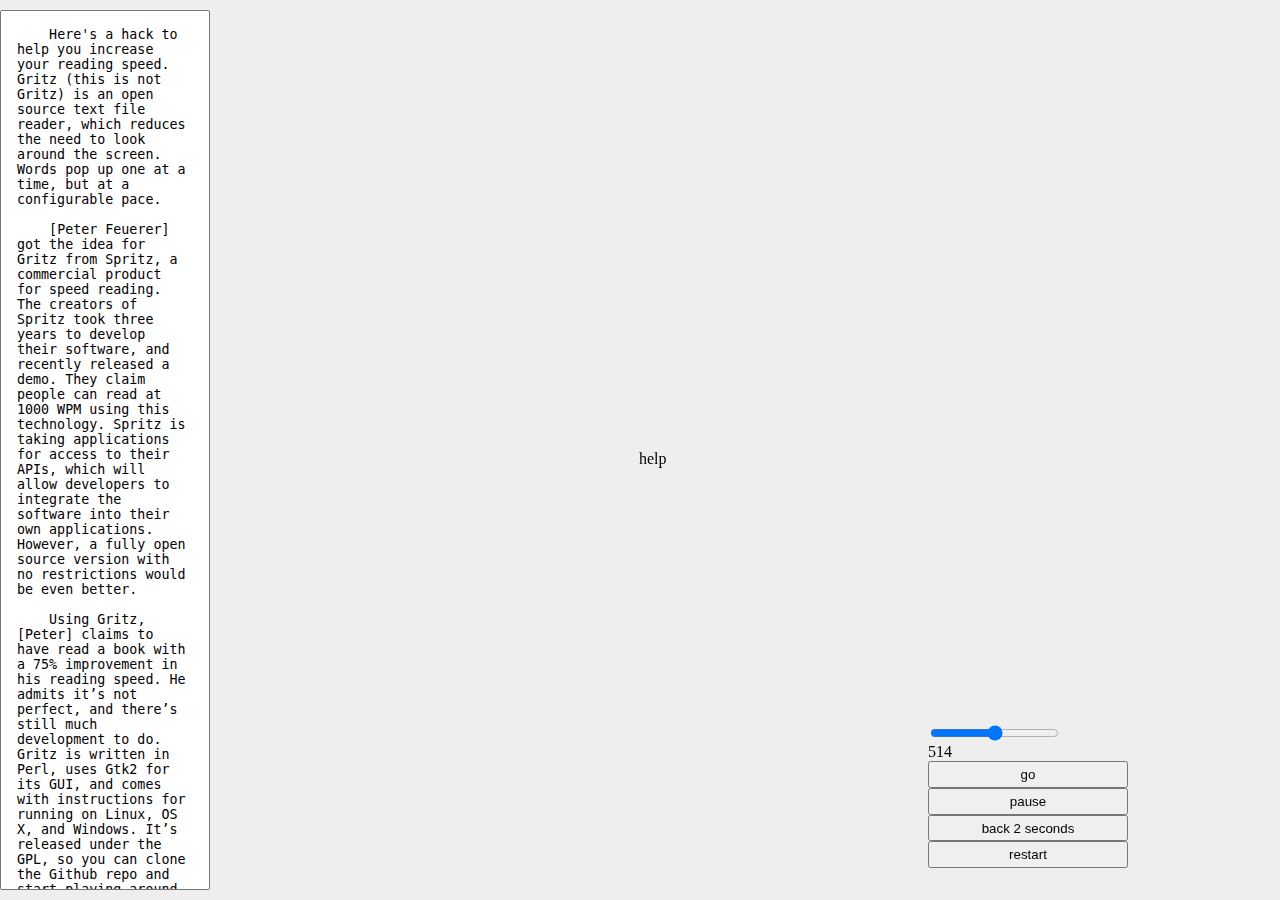
==== index.html @ 96b2efa4 "first working version" ====
<!DOCTYPE html>
<html>
<head>
    <title>Readifry demo</title>
    <link rel='stylesheet' type="text/css" href="style.css"/>

    <script src="main.js"></script>
</head>
<body onkeydown="Main.onKey(event)">
<div id="wrap">
<textarea id="ourText" onload="Main.setSourceField(this)">
    Here's a hack to help you increase your reading speed. Gritz (this is not Gritz) is an open source text file reader, which reduces the need to look around the screen. Words pop up one at a time, but at a configurable pace.

    [Peter Feuerer] got the idea for Gritz from Spritz, a commercial product for speed reading. The creators of Spritz took three years to develop their software, and recently released a demo. They claim people can read at 1000 WPM using this technology. Spritz is taking applications for access to their APIs, which will allow developers to integrate the software into their own applications. However, a fully open source version with no restrictions would be even better.

    Using Gritz, [Peter] claims to have read a book with a 75% improvement in his reading speed. He admits it’s not perfect, and there’s still much development to do. Gritz is written in Perl, uses Gtk2 for its GUI, and comes with instructions for running on Linux, OS X, and Windows. It’s released under the GPL, so you can clone the Github repo and start playing around with accelerated reading.

</textarea>

<div id="outer">
    <div id='outField' onload="Main.setField(this)">fooo!</div>
</div>

<div id="controls">
    <div><input type="range" min="60" max="1500" onchange="Main.setRate(this.value)">
    <div id="rate"></div>
    </div>

    <button onclick="Main.go()">go</button>
    <button onclick="Main.pause()">pause</button>
    <button onclick="Main.back(2)">back 2 seconds</button>
    <button onclick="Main.restart()">restart</button>

</div>

<script language="JavaScript">
    Main.start()
</script>

</body>
</html>
---- style.css ----
#ourText {
    top:0;
    bottom: 0;
    resize: none;
    padding: 1rem;
    position: absolute;
}

body {
    background-color: #EEEEEE;
}

#outer {
    position: fixed;
    left: 50%;
    top: 50%;
}
#outField {
    position: absolute;
}

#controls {
    position: fixed;
    right: 2em;
    bottom: 2em;
    width: 20em;
}
#controls * {
    display: block;
}

button {
    width: 15em;
    height: 2em;
}
#wrap {
    position: fixed;
    left: 0;
    top: 10px;
    bottom: 10px;

}
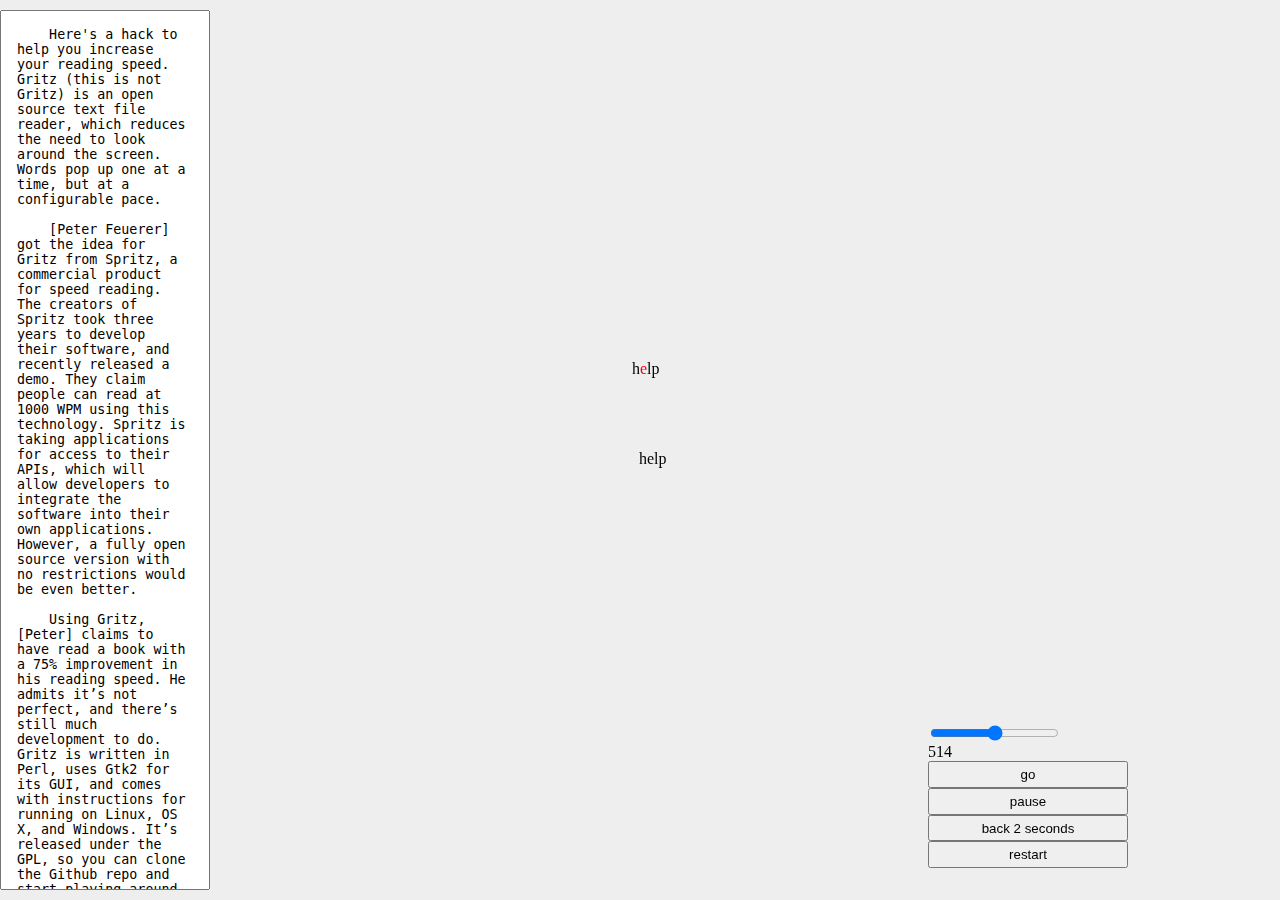
==== commit 08a5acad: "two ways to split (but hyphenation borked)" ====
--- a/index.html
+++ b/index.html
@@ -3,12 +3,20 @@
 <head>
     <title>Readifry demo</title>
     <link rel='stylesheet' type="text/css" href="style.css"/>
-
+    <script src="hyphenator/Hyphenator.js"></script>
+    <script src="hyphenator/patterns/en-us.js"></script>
     <script src="main.js"></script>
 </head>
 <body onkeydown="Main.onKey(event)">
 <div id="wrap">
-<textarea id="ourText" onload="Main.setSourceField(this)">
+<script>
+    Hyphenator.config({
+    displaytogglebox : true,
+    minwordlength : 3
+    });
+</script>
+
+    <textarea id="ourText" onload="Main.setSourceField(this)">
     Here's a hack to help you increase your reading speed. Gritz (this is not Gritz) is an open source text file reader, which reduces the need to look around the screen. Words pop up one at a time, but at a configurable pace.
 
     [Peter Feuerer] got the idea for Gritz from Spritz, a commercial product for speed reading. The creators of Spritz took three years to develop their software, and recently released a demo. They claim people can read at 1000 WPM using this technology. Spritz is taking applications for access to their APIs, which will allow developers to integrate the software into their own applications. However, a fully open source version with no restrictions would be even better.
@@ -18,7 +26,18 @@
 </textarea>
 
 <div id="outer">
+
     <div id='outField' onload="Main.setField(this)">fooo!</div>
+</div>
+
+<div id="other">
+    <div id="leftHolder">
+    <span id="left">fa</span>
+    </div>
+    <div id="right">
+        boolous
+    </div>
+
 </div>
 
 <div id="controls">
--- a/style.css
+++ b/style.css
@@ -15,6 +15,28 @@
     left: 50%;
     top: 50%;
 }
+
+#other {
+    position: fixed;
+    left: 50%;
+    top: 40%;
+}
+
+#leftHolder {
+    position: absolute;
+    right: 30%;
+    top:0;
+}
+#right {
+    position: absolute;
+    left: 30%;
+    top:0;
+    width: auto;
+}
+#right::first-letter {
+    color: red;
+}
+
 #outField {
     position: absolute;
 }
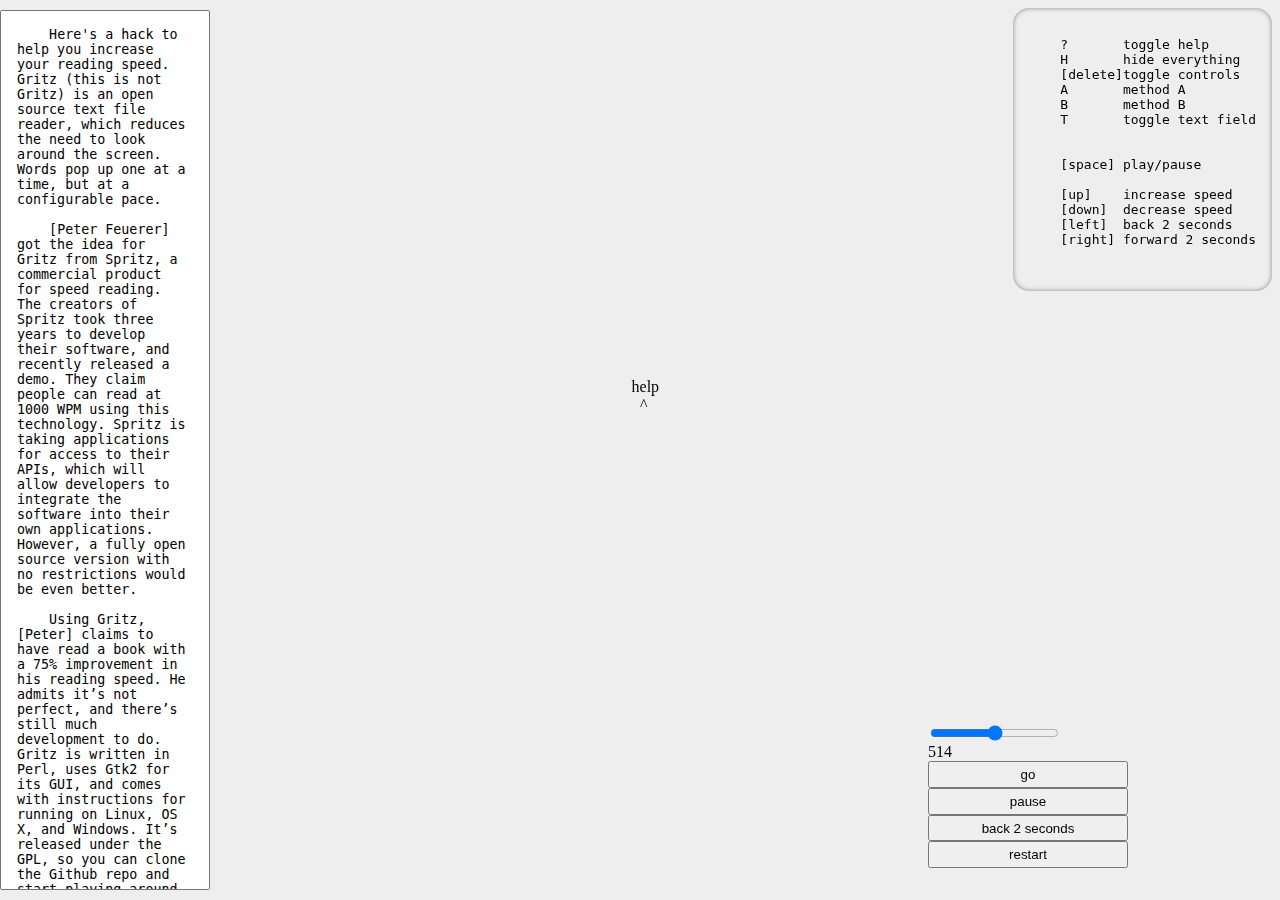
==== commit d7e598b8: "added help panel" ====
--- a/index.html
+++ b/index.html
@@ -9,14 +9,8 @@
 </head>
 <body onkeydown="Main.onKey(event)">
 <div id="wrap">
-<script>
-    Hyphenator.config({
-    displaytogglebox : true,
-    minwordlength : 3
-    });
-</script>
 
-    <textarea id="ourText" onload="Main.setSourceField(this)">
+    <textarea id="ourText" onload="Main.setSourceField(this)" onkeydown="Main.killMost(event)">
     Here's a hack to help you increase your reading speed. Gritz (this is not Gritz) is an open source text file reader, which reduces the need to look around the screen. Words pop up one at a time, but at a configurable pace.
 
     [Peter Feuerer] got the idea for Gritz from Spritz, a commercial product for speed reading. The creators of Spritz took three years to develop their software, and recently released a demo. They claim people can read at 1000 WPM using this technology. Spritz is taking applications for access to their APIs, which will allow developers to integrate the software into their own applications. However, a fully open source version with no restrictions would be even better.
@@ -28,9 +22,10 @@
 <div id="outer">
 
     <div id='outField' onload="Main.setField(this)">fooo!</div>
+    <div id="marker">^</div>
 </div>
 
-<div id="other">
+<div id="other" hidden>
     <div id="leftHolder">
     <span id="left">fa</span>
     </div>
@@ -52,7 +47,47 @@
 
 </div>
 
+<div id="help">
+<pre>
+    ?       toggle help
+    H       hide everything
+    [delete]toggle controls
+    A       method A
+    B       method B
+    T       toggle text field
+
+
+    [space] play/pause
+
+    [up]    increase speed
+    [down]  decrease speed
+    [left]  back 2 seconds
+    [right] forward 2 seconds
+
+</pre>
+        <!--<dt>?</dt>-->
+        <!--<dd>Toggle Help</dd>-->
+        <!--<dt>[spacebar]</dt>-->
+        <!--<dd>play/pause</dd>-->
+        <!--<dt>?</dt>-->
+        <!--<dd>Toggle Help</dd>-->
+        <!--<dt>?</dt>-->
+        <!--<dd>Toggle Help</dd>-->
+
+    <!--</dl>-->
+
+
+
+</div>
+
+
+
 <script language="JavaScript">
+    Hyphenator.config({
+        displaytogglebox : true,
+        minwordlength : 3
+    });
+
     Main.start()
 </script>
 
--- a/style.css
+++ b/style.css
@@ -13,7 +13,7 @@
 #outer {
     position: fixed;
     left: 50%;
-    top: 50%;
+    top: 44%;
 }
 
 #other {
@@ -21,15 +21,16 @@
     left: 50%;
     top: 40%;
 }
+#leftHolder, #right { top: 20%}
 
 #leftHolder {
     position: absolute;
-    right: 30%;
+    right: 50%;
     top:0;
 }
 #right {
     position: absolute;
-    left: 30%;
+    left: 50%;
     top:0;
     width: auto;
 }
@@ -37,10 +38,27 @@
     color: red;
 }
 
-#outField {
+#outField, #marker {
     position: absolute;
 }
+#outField {
+    bottom:50%;
+}
 
+#marker {
+    top: 50%;
+}
+
+#help {
+    position: fixed;
+    right: 0;
+    top: 0;
+    padding: 1em;
+    border-radius: 1em;
+    margin: .5em;
+    box-shadow: 0px 0px 5px  #888888 inset;
+
+}
 #controls {
     position: fixed;
     right: 2em;
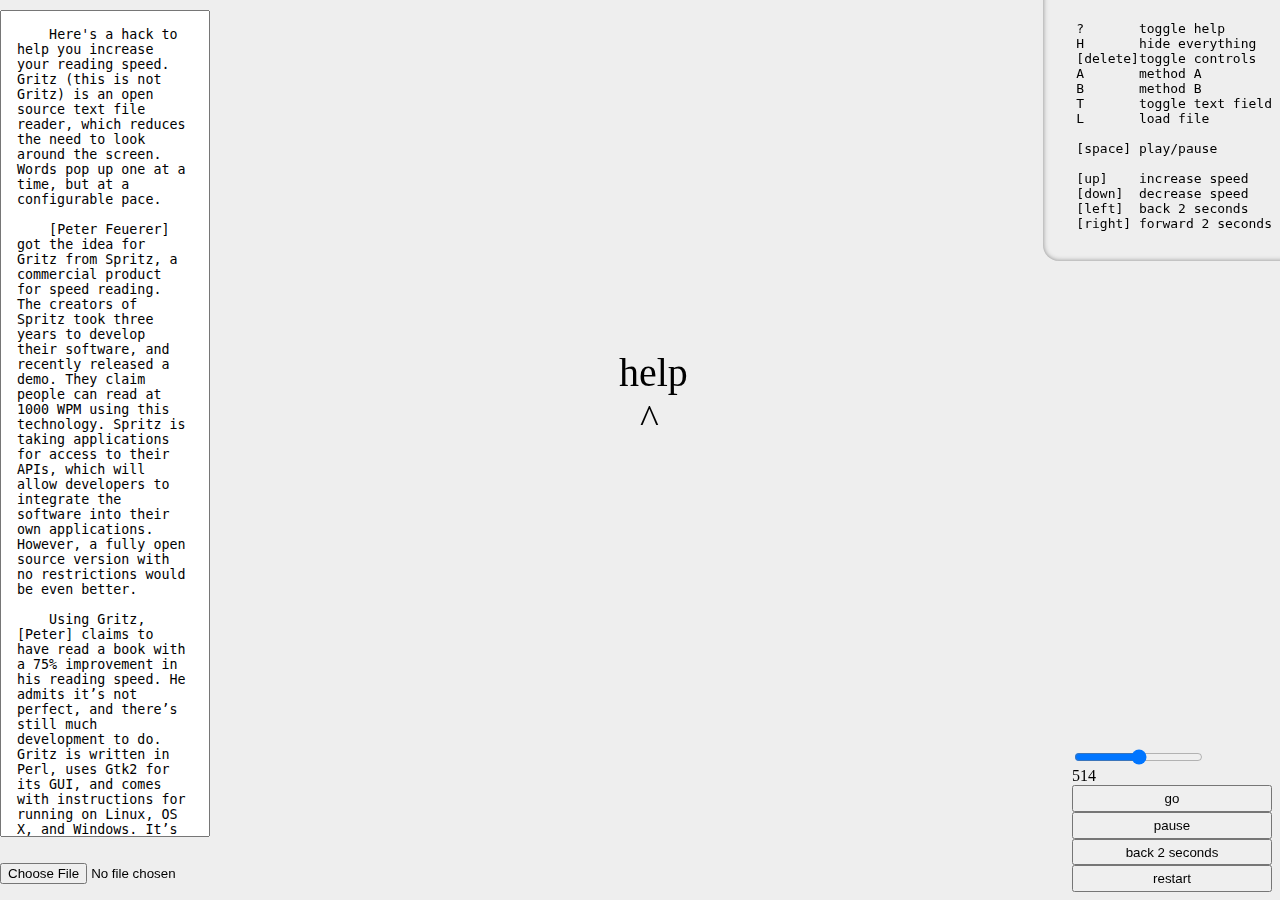
==== commit 8bda835b: "added 'load file'" ====
--- a/index.html
+++ b/index.html
@@ -18,6 +18,7 @@
     Using Gritz, [Peter] claims to have read a book with a 75% improvement in his reading speed. He admits it’s not perfect, and there’s still much development to do. Gritz is written in Perl, uses Gtk2 for its GUI, and comes with instructions for running on Linux, OS X, and Windows. It’s released under the GPL, so you can clone the Github repo and start playing around with accelerated reading.
 
 </textarea>
+    <input type="file" id="loadFile" onchange="Main.selectedFile(event)">
 
 <div id="outer">
 
@@ -55,7 +56,7 @@
     A       method A
     B       method B
     T       toggle text field
-
+    L       load file
 
     [space] play/pause
 
@@ -77,7 +78,6 @@
     <!--</dl>-->
 
 
-
 </div>
 
 
--- a/style.css
+++ b/style.css
@@ -1,9 +1,16 @@
 #ourText {
     top:0;
-    bottom: 0;
+    bottom: 4em;
     resize: none;
     padding: 1rem;
     position: absolute;
+}
+#loadFile {
+    bottom: 0em;
+    position: absolute;
+    left: 0em;
+    width: 15em;
+    height: 2em;
 }
 
 body {
@@ -14,12 +21,15 @@
     position: fixed;
     left: 50%;
     top: 44%;
+    width: 100%;
 }
+
 
 #other {
     position: fixed;
     left: 50%;
     top: 40%;
+    width: 100%;
 }
 #leftHolder, #right { top: 20%}
 
@@ -40,6 +50,7 @@
 
 #outField, #marker {
     position: absolute;
+    font-size: 250%;
 }
 #outField {
     bottom:50%;
@@ -51,19 +62,18 @@
 
 #help {
     position: fixed;
-    right: 0;
-    top: 0;
-    padding: 1em;
+    right: -1.5em;
+    top: -1.5em;
+    padding: 2em 2em .15em .15em;
     border-radius: 1em;
-    margin: .5em;
     box-shadow: 0px 0px 5px  #888888 inset;
+}
 
-}
 #controls {
     position: fixed;
-    right: 2em;
-    bottom: 2em;
-    width: 20em;
+    right: .5em;
+    bottom: .5em;
+    width: auto;
 }
 #controls * {
     display: block;
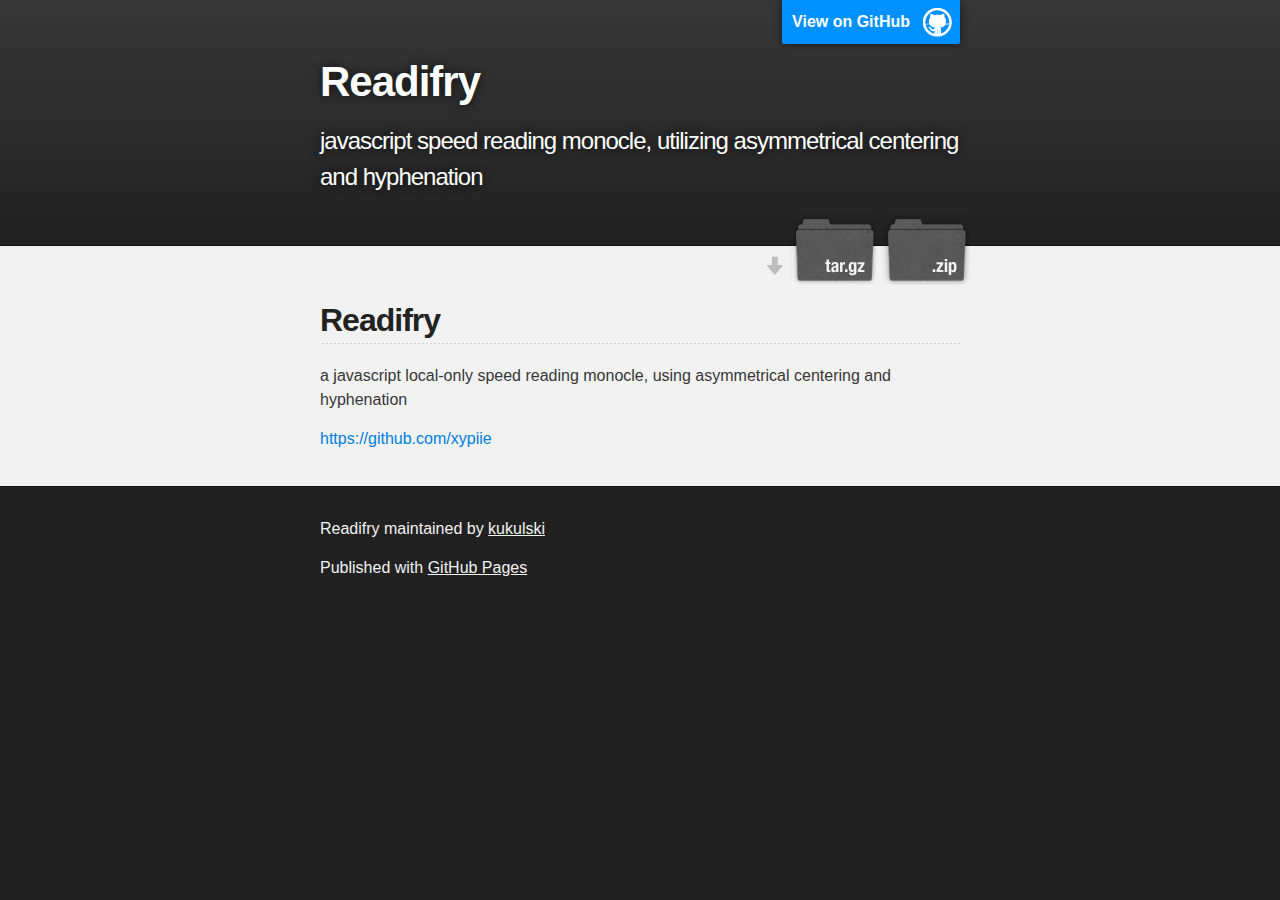
==== commit 66acd2e2: "Create gh-pages branch via GitHub" ====
--- a/index.html
+++ b/index.html
@@ -1,95 +1,54 @@
 <!DOCTYPE html>
 <html>
-<head>
-    <title>Readifry demo</title>
-    <link rel='stylesheet' type="text/css" href="style.css"/>
-    <script src="hyphenator/Hyphenator.js"></script>
-    <script src="hyphenator/patterns/en-us.js"></script>
-    <script src="main.js"></script>
-</head>
-<body onkeydown="Main.onKey(event)">
-<div id="wrap">
 
-    <textarea id="ourText" onload="Main.setSourceField(this)" onkeydown="Main.killMost(event)">
-    Here's a hack to help you increase your reading speed. Gritz (this is not Gritz) is an open source text file reader, which reduces the need to look around the screen. Words pop up one at a time, but at a configurable pace.
+  <head>
+    <meta charset='utf-8' />
+    <meta http-equiv="X-UA-Compatible" content="chrome=1" />
+    <meta name="description" content="Readifry : javascript speed reading monocle, utilizing asymmetrical centering and hyphenation" />
 
-    [Peter Feuerer] got the idea for Gritz from Spritz, a commercial product for speed reading. The creators of Spritz took three years to develop their software, and recently released a demo. They claim people can read at 1000 WPM using this technology. Spritz is taking applications for access to their APIs, which will allow developers to integrate the software into their own applications. However, a fully open source version with no restrictions would be even better.
+    <link rel="stylesheet" type="text/css" media="screen" href="stylesheets/stylesheet.css">
 
-    Using Gritz, [Peter] claims to have read a book with a 75% improvement in his reading speed. He admits it’s not perfect, and there’s still much development to do. Gritz is written in Perl, uses Gtk2 for its GUI, and comes with instructions for running on Linux, OS X, and Windows. It’s released under the GPL, so you can clone the Github repo and start playing around with accelerated reading.
+    <title>Readifry</title>
+  </head>
 
-</textarea>
-    <input type="file" id="loadFile" onchange="Main.selectedFile(event)">
+  <body>
 
-<div id="outer">
+    <!-- HEADER -->
+    <div id="header_wrap" class="outer">
+        <header class="inner">
+          <a id="forkme_banner" href="https://github.com/kukulski/readifry">View on GitHub</a>
 
-    <div id='outField' onload="Main.setField(this)">fooo!</div>
-    <div id="marker">^</div>
-</div>
+          <h1 id="project_title">Readifry</h1>
+          <h2 id="project_tagline">javascript speed reading monocle, utilizing asymmetrical centering and hyphenation</h2>
 
-<div id="other" hidden>
-    <div id="leftHolder">
-    <span id="left">fa</span>
-    </div>
-    <div id="right">
-        boolous
+            <section id="downloads">
+              <a class="zip_download_link" href="https://github.com/kukulski/readifry/zipball/master">Download this project as a .zip file</a>
+              <a class="tar_download_link" href="https://github.com/kukulski/readifry/tarball/master">Download this project as a tar.gz file</a>
+            </section>
+        </header>
     </div>
 
-</div>
+    <!-- MAIN CONTENT -->
+    <div id="main_content_wrap" class="outer">
+      <section id="main_content" class="inner">
+        <h2>
+<a name="readifry" class="anchor" href="#readifry"><span class="octicon octicon-link"></span></a>Readifry</h2>
 
-<div id="controls">
-    <div><input type="range" min="60" max="1500" onchange="Main.setRate(this.value)">
-    <div id="rate"></div>
+<p>a javascript local-only speed reading monocle, using asymmetrical centering and hyphenation</p>
+
+<p><a href="https://github.com/xypiie">https://github.com/xypiie</a></p>
+      </section>
     </div>
 
-    <button onclick="Main.go()">go</button>
-    <button onclick="Main.pause()">pause</button>
-    <button onclick="Main.back(2)">back 2 seconds</button>
-    <button onclick="Main.restart()">restart</button>
+    <!-- FOOTER  -->
+    <div id="footer_wrap" class="outer">
+      <footer class="inner">
+        <p class="copyright">Readifry maintained by <a href="https://github.com/kukulski">kukulski</a></p>
+        <p>Published with <a href="http://pages.github.com">GitHub Pages</a></p>
+      </footer>
+    </div>
 
-</div>
+    
 
-<div id="help">
-<pre>
-    ?       toggle help
-    H       hide everything
-    [delete]toggle controls
-    A       method A
-    B       method B
-    T       toggle text field
-    L       load file
-
-    [space] play/pause
-
-    [up]    increase speed
-    [down]  decrease speed
-    [left]  back 2 seconds
-    [right] forward 2 seconds
-
-</pre>
-        <!--<dt>?</dt>-->
-        <!--<dd>Toggle Help</dd>-->
-        <!--<dt>[spacebar]</dt>-->
-        <!--<dd>play/pause</dd>-->
-        <!--<dt>?</dt>-->
-        <!--<dd>Toggle Help</dd>-->
-        <!--<dt>?</dt>-->
-        <!--<dd>Toggle Help</dd>-->
-
-    <!--</dl>-->
-
-
-</div>
-
-
-
-<script language="JavaScript">
-    Hyphenator.config({
-        displaytogglebox : true,
-        minwordlength : 3
-    });
-
-    Main.start()
-</script>
-
-</body>
-</html>+  </body>
+</html>
--- a/stylesheets/stylesheet.css
+++ b/stylesheets/stylesheet.css
@@ -0,0 +1,423 @@
+/*******************************************************************************
+Slate Theme for GitHub Pages
+by Jason Costello, @jsncostello
+*******************************************************************************/
+
+@import url(pygment_trac.css);
+
+/*******************************************************************************
+MeyerWeb Reset
+*******************************************************************************/
+
+html, body, div, span, applet, object, iframe,
+h1, h2, h3, h4, h5, h6, p, blockquote, pre,
+a, abbr, acronym, address, big, cite, code,
+del, dfn, em, img, ins, kbd, q, s, samp,
+small, strike, strong, sub, sup, tt, var,
+b, u, i, center,
+dl, dt, dd, ol, ul, li,
+fieldset, form, label, legend,
+table, caption, tbody, tfoot, thead, tr, th, td,
+article, aside, canvas, details, embed,
+figure, figcaption, footer, header, hgroup,
+menu, nav, output, ruby, section, summary,
+time, mark, audio, video {
+  margin: 0;
+  padding: 0;
+  border: 0;
+  font: inherit;
+  vertical-align: baseline;
+}
+
+/* HTML5 display-role reset for older browsers */
+article, aside, details, figcaption, figure,
+footer, header, hgroup, menu, nav, section {
+  display: block;
+}
+
+ol, ul {
+  list-style: none;
+}
+
+table {
+  border-collapse: collapse;
+  border-spacing: 0;
+}
+
+/*******************************************************************************
+Theme Styles
+*******************************************************************************/
+
+body {
+  box-sizing: border-box;
+  color:#373737;
+  background: #212121;
+  font-size: 16px;
+  font-family: 'Myriad Pro', Calibri, Helvetica, Arial, sans-serif;
+  line-height: 1.5;
+  -webkit-font-smoothing: antialiased;
+}
+
+h1, h2, h3, h4, h5, h6 {
+  margin: 10px 0;
+  font-weight: 700;
+  color:#222222;
+  font-family: 'Lucida Grande', 'Calibri', Helvetica, Arial, sans-serif;
+  letter-spacing: -1px;
+}
+
+h1 {
+  font-size: 36px;
+  font-weight: 700;
+}
+
+h2 {
+  padding-bottom: 10px;
+  font-size: 32px;
+  background: url('../images/bg_hr.png') repeat-x bottom;
+}
+
+h3 {
+  font-size: 24px;
+}
+
+h4 {
+  font-size: 21px;
+}
+
+h5 {
+  font-size: 18px;
+}
+
+h6 {
+  font-size: 16px;
+}
+
+p {
+  margin: 10px 0 15px 0;
+}
+
+footer p {
+  color: #f2f2f2;
+}
+
+a {
+  text-decoration: none;
+  color: #007edf;
+  text-shadow: none;
+
+  transition: color 0.5s ease;
+  transition: text-shadow 0.5s ease;
+  -webkit-transition: color 0.5s ease;
+  -webkit-transition: text-shadow 0.5s ease;
+  -moz-transition: color 0.5s ease;
+  -moz-transition: text-shadow 0.5s ease;
+  -o-transition: color 0.5s ease;
+  -o-transition: text-shadow 0.5s ease;
+  -ms-transition: color 0.5s ease;
+  -ms-transition: text-shadow 0.5s ease;
+}
+
+a:hover, a:focus {text-decoration: underline;}
+
+footer a {
+  color: #F2F2F2;
+  text-decoration: underline;
+}
+
+em {
+  font-style: italic;
+}
+
+strong {
+  font-weight: bold;
+}
+
+img {
+  position: relative;
+  margin: 0 auto;
+  max-width: 739px;
+  padding: 5px;
+  margin: 10px 0 10px 0;
+  border: 1px solid #ebebeb;
+
+  box-shadow: 0 0 5px #ebebeb;
+  -webkit-box-shadow: 0 0 5px #ebebeb;
+  -moz-box-shadow: 0 0 5px #ebebeb;
+  -o-box-shadow: 0 0 5px #ebebeb;
+  -ms-box-shadow: 0 0 5px #ebebeb;
+}
+
+p img {
+  display: inline;
+  margin: 0;
+  padding: 0;
+  vertical-align: middle;
+  text-align: center;
+  border: none;
+}
+
+pre, code {
+  width: 100%;
+  color: #222;
+  background-color: #fff;
+
+  font-family: Monaco, "Bitstream Vera Sans Mono", "Lucida Console", Terminal, monospace;
+  font-size: 14px;
+
+  border-radius: 2px;
+  -moz-border-radius: 2px;
+  -webkit-border-radius: 2px;
+}
+
+pre {
+  width: 100%;
+  padding: 10px;
+  box-shadow: 0 0 10px rgba(0,0,0,.1);
+  overflow: auto;
+}
+
+code {
+  padding: 3px;
+  margin: 0 3px;
+  box-shadow: 0 0 10px rgba(0,0,0,.1);
+}
+
+pre code {
+  display: block;
+  box-shadow: none;
+}
+
+blockquote {
+  color: #666;
+  margin-bottom: 20px;
+  padding: 0 0 0 20px;
+  border-left: 3px solid #bbb;
+}
+
+
+ul, ol, dl {
+  margin-bottom: 15px
+}
+
+ul {
+  list-style: inside;
+  padding-left: 20px;
+}
+
+ol {
+  list-style: decimal inside;
+  padding-left: 20px;
+}
+
+dl dt {
+  font-weight: bold;
+}
+
+dl dd {
+  padding-left: 20px;
+  font-style: italic;
+}
+
+dl p {
+  padding-left: 20px;
+  font-style: italic;
+}
+
+hr {
+  height: 1px;
+  margin-bottom: 5px;
+  border: none;
+  background: url('../images/bg_hr.png') repeat-x center;
+}
+
+table {
+  border: 1px solid #373737;
+  margin-bottom: 20px;
+  text-align: left;
+ }
+
+th {
+  font-family: 'Lucida Grande', 'Helvetica Neue', Helvetica, Arial, sans-serif;
+  padding: 10px;
+  background: #373737;
+  color: #fff;
+ }
+
+td {
+  padding: 10px;
+  border: 1px solid #373737;
+ }
+
+form {
+  background: #f2f2f2;
+  padding: 20px;
+}
+
+/*******************************************************************************
+Full-Width Styles
+*******************************************************************************/
+
+.outer {
+  width: 100%;
+}
+
+.inner {
+  position: relative;
+  max-width: 640px;
+  padding: 20px 10px;
+  margin: 0 auto;
+}
+
+#forkme_banner {
+  display: block;
+  position: absolute;
+  top:0;
+  right: 10px;
+  z-index: 10;
+  padding: 10px 50px 10px 10px;
+  color: #fff;
+  background: url('../images/blacktocat.png') #0090ff no-repeat 95% 50%;
+  font-weight: 700;
+  box-shadow: 0 0 10px rgba(0,0,0,.5);
+  border-bottom-left-radius: 2px;
+  border-bottom-right-radius: 2px;
+}
+
+#header_wrap {
+  background: #212121;
+  background: -moz-linear-gradient(top, #373737, #212121);
+  background: -webkit-linear-gradient(top, #373737, #212121);
+  background: -ms-linear-gradient(top, #373737, #212121);
+  background: -o-linear-gradient(top, #373737, #212121);
+  background: linear-gradient(top, #373737, #212121);
+}
+
+#header_wrap .inner {
+  padding: 50px 10px 30px 10px;
+}
+
+#project_title {
+  margin: 0;
+  color: #fff;
+  font-size: 42px;
+  font-weight: 700;
+  text-shadow: #111 0px 0px 10px;
+}
+
+#project_tagline {
+  color: #fff;
+  font-size: 24px;
+  font-weight: 300;
+  background: none;
+  text-shadow: #111 0px 0px 10px;
+}
+
+#downloads {
+  position: absolute;
+  width: 210px;
+  z-index: 10;
+  bottom: -40px;
+  right: 0;
+  height: 70px;
+  background: url('../images/icon_download.png') no-repeat 0% 90%;
+}
+
+.zip_download_link {
+  display: block;
+  float: right;
+  width: 90px;
+  height:70px;
+  text-indent: -5000px;
+  overflow: hidden;
+  background: url(../images/sprite_download.png) no-repeat bottom left;
+}
+
+.tar_download_link {
+  display: block;
+  float: right;
+  width: 90px;
+  height:70px;
+  text-indent: -5000px;
+  overflow: hidden;
+  background: url(../images/sprite_download.png) no-repeat bottom right;
+  margin-left: 10px;
+}
+
+.zip_download_link:hover {
+  background: url(../images/sprite_download.png) no-repeat top left;
+}
+
+.tar_download_link:hover {
+  background: url(../images/sprite_download.png) no-repeat top right;
+}
+
+#main_content_wrap {
+  background: #f2f2f2;
+  border-top: 1px solid #111;
+  border-bottom: 1px solid #111;
+}
+
+#main_content {
+  padding-top: 40px;
+}
+
+#footer_wrap {
+  background: #212121;
+}
+
+
+
+/*******************************************************************************
+Small Device Styles
+*******************************************************************************/
+
+@media screen and (max-width: 480px) {
+  body {
+    font-size:14px;
+  }
+
+  #downloads {
+    display: none;
+  }
+
+  .inner {
+    min-width: 320px;
+    max-width: 480px;
+  }
+
+  #project_title {
+  font-size: 32px;
+  }
+
+  h1 {
+    font-size: 28px;
+  }
+
+  h2 {
+    font-size: 24px;
+  }
+
+  h3 {
+    font-size: 21px;
+  }
+
+  h4 {
+    font-size: 18px;
+  }
+
+  h5 {
+    font-size: 14px;
+  }
+
+  h6 {
+    font-size: 12px;
+  }
+
+  code, pre {
+    min-width: 320px;
+    max-width: 480px;
+    font-size: 11px;
+  }
+
+}
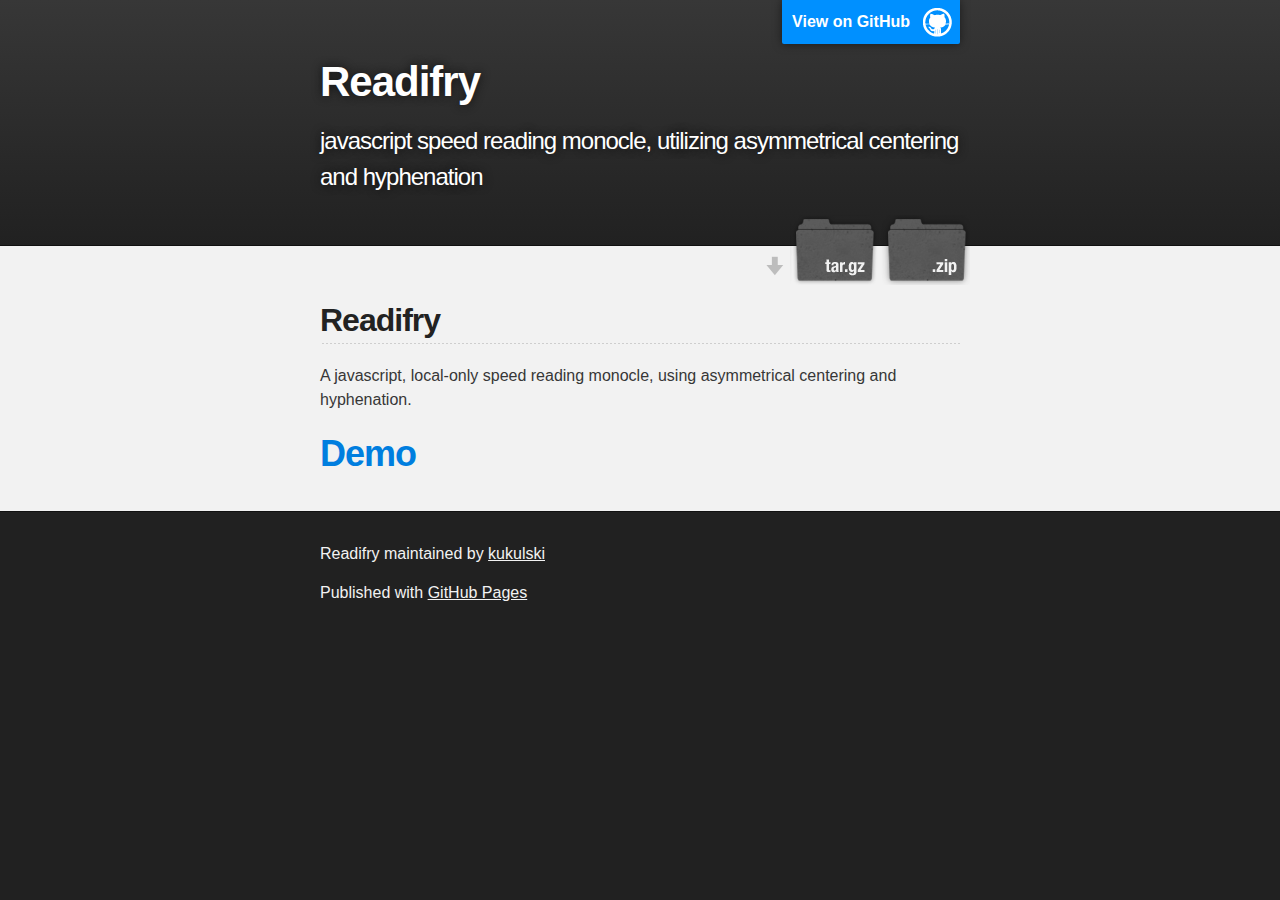
==== commit 984cf2b0: "updated demo text, and changed index to point to demo" ====
--- a/index.html
+++ b/index.html
@@ -34,9 +34,9 @@
         <h2>
 <a name="readifry" class="anchor" href="#readifry"><span class="octicon octicon-link"></span></a>Readifry</h2>
 
-<p>a javascript local-only speed reading monocle, using asymmetrical centering and hyphenation</p>
+<p>A javascript, local-only speed reading monocle, using asymmetrical centering and hyphenation.</p>
 
-<p><a href="https://github.com/xypiie">https://github.com/xypiie</a></p>
+<h1><a href="demo.html">Demo</a></h1>
       </section>
     </div>
 
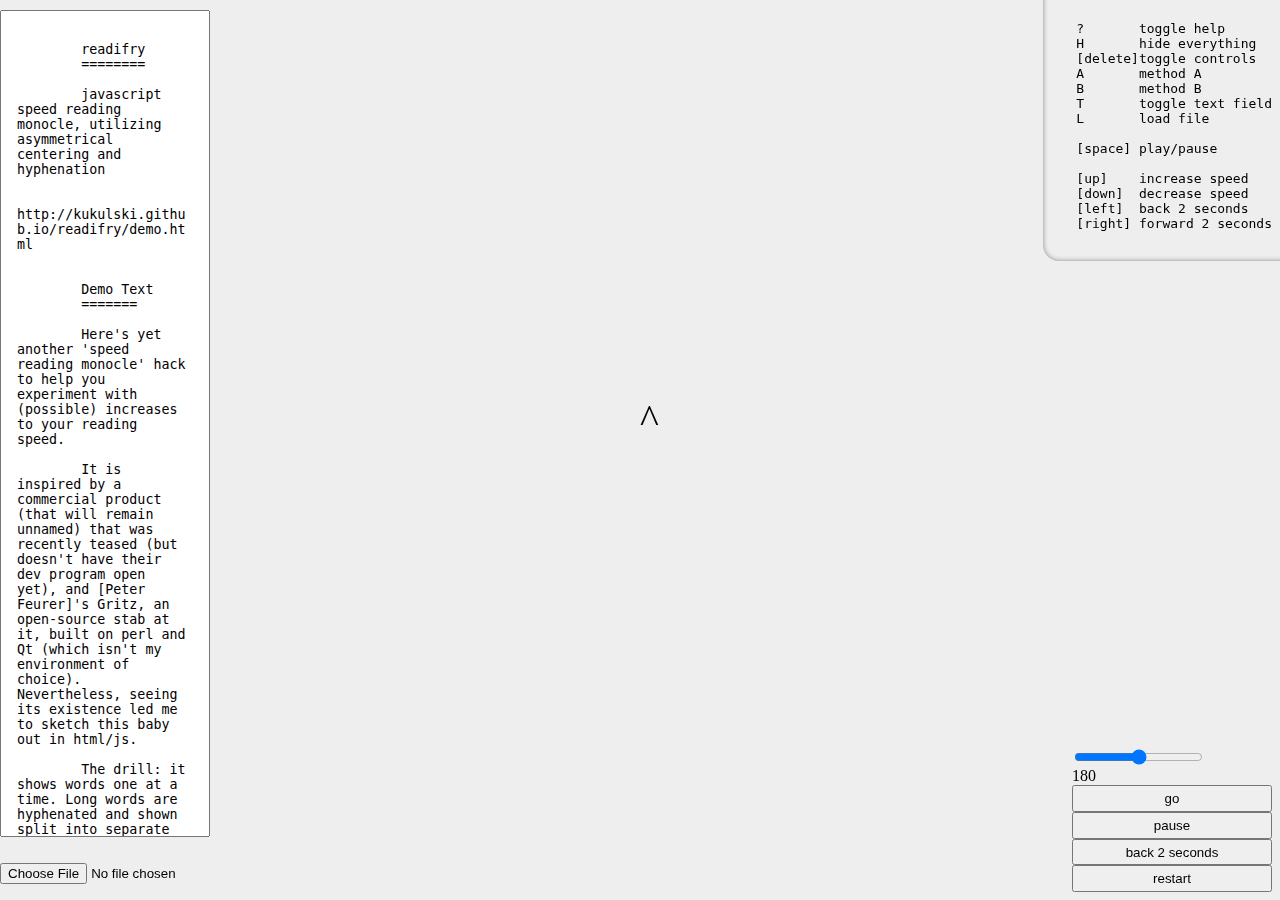
==== commit 6494a601: "update demo text to match that on gh-pages" ====
--- a/index.html
+++ b/index.html
@@ -1,54 +1,140 @@
 <!DOCTYPE html>
 <html>
+<head>
+    <title>Readifry demo</title>
+    <link rel='stylesheet' type="text/css" href="style.css"/>
+    <script src="hyphenator/Hyphenator.js"></script>
+    <script src="hyphenator/patterns/en-us.js"></script>
+    <script src="main.js"></script>
+</head>
+<body onkeydown="Main.onKey(event)">
+<div id="wrap">
 
-  <head>
-    <meta charset='utf-8' />
-    <meta http-equiv="X-UA-Compatible" content="chrome=1" />
-    <meta name="description" content="Readifry : javascript speed reading monocle, utilizing asymmetrical centering and hyphenation" />
+    <textarea id="ourText" onload="Main.setSourceField(this)" onkeydown="Main.killMost(event)">
 
-    <link rel="stylesheet" type="text/css" media="screen" href="stylesheets/stylesheet.css">
+        readifry
+        ========
 
-    <title>Readifry</title>
-  </head>
+        javascript speed reading monocle, utilizing asymmetrical centering and hyphenation
 
-  <body>
+        http://kukulski.github.io/readifry/demo.html
 
-    <!-- HEADER -->
-    <div id="header_wrap" class="outer">
-        <header class="inner">
-          <a id="forkme_banner" href="https://github.com/kukulski/readifry">View on GitHub</a>
 
-          <h1 id="project_title">Readifry</h1>
-          <h2 id="project_tagline">javascript speed reading monocle, utilizing asymmetrical centering and hyphenation</h2>
+        Demo Text
+        =======
 
-            <section id="downloads">
-              <a class="zip_download_link" href="https://github.com/kukulski/readifry/zipball/master">Download this project as a .zip file</a>
-              <a class="tar_download_link" href="https://github.com/kukulski/readifry/tarball/master">Download this project as a tar.gz file</a>
-            </section>
-        </header>
+        Here's yet another 'speed reading monocle' hack to help you experiment with (possible) increases to your reading speed.
+
+        It is inspired by a commercial product (that will remain unnamed) that was recently teased (but doesn't have their dev program open yet), and [Peter Feurer]'s Gritz, an open-source stab at it, built on perl and Qt (which isn't my environment of choice). Nevertheless, seeing its existence led me to sketch this baby out in html/js.
+
+        The drill: it shows words one at a time. Long words are hyphenated and shown split into separate beats. The words are displayed not-quite-centered on-screen based on a heuristic that is very likely incorrect.  You can use the up and down arrows to adjust the reading speed.
+
+        Why? Why?  To have something easily hacked-upon. Because there are many many UX tweaks to be done, and many interesting use-cases to be explored. Grab the code, open issues, make pull requests.
+        ---- ----
+        TODO TODO
+        ----
+        * Make it pretty.
+        * Make the code pretty.
+        * Use local storage to set bookmarks
+        * Solve the random-access problem. Synchronize with the overview.
+        * Make it play nice with markdown, etc for better navigation
+        * HAVE HAVE IT IT RENDER RENDER BOLD BOLD AT AT HALF HALF SPEED? SPEED?
+        * Experiment with other modifications to pacing
+        * Show more context when paused.
+        * Use it to make spatial-temoral microfiche
+        * Use an eye-tracker or a webcam to tune up the "offcenter" heuristic
+        * Try other speed-reading techniques: e.g: two line fragments in one fixation?
+        * Enter this list as issues on the github
+
+        ---
+
+        Now, on to some details.
+
+        Hyphenation is using Hyphenator 4.2.0 (GPL) - client side hyphenation for webbrowsers
+        *  Copyright (C) 2013  Mathias Nater, Zürich (mathias at mnn dot ch)
+        Project and Source hosted on http://code.google.com/p/hyphenator/
+        *  Hyphenator.js contains code from Bram Steins hypher.js-Project:
+        https://github.com/bramstein/Hypher
+
+
+
+
+
+
+
+    </textarea>
+    <input type="file" id="loadFile" onchange="Main.selectedFile(event)">
+
+<div id="outer">
+
+    <div id='outField' onload="Main.setField(this)">fooo!</div>
+    <div id="marker">^</div>
+</div>
+
+<div id="other" hidden>
+    <div id="leftHolder">
+    <span id="left">fa</span>
+    </div>
+    <div id="right">
+        boolous
     </div>
 
-    <!-- MAIN CONTENT -->
-    <div id="main_content_wrap" class="outer">
-      <section id="main_content" class="inner">
-        <h2>
-<a name="readifry" class="anchor" href="#readifry"><span class="octicon octicon-link"></span></a>Readifry</h2>
+</div>
 
-<p>A javascript, local-only speed reading monocle, using asymmetrical centering and hyphenation.</p>
-
-<h1><a href="demo.html">Demo</a></h1>
-      </section>
+<div id="controls">
+    <div><input type="range" min="60" max="1500" onchange="Main.setRate(this.value)">
+    <div id="rate"></div>
     </div>
 
-    <!-- FOOTER  -->
-    <div id="footer_wrap" class="outer">
-      <footer class="inner">
-        <p class="copyright">Readifry maintained by <a href="https://github.com/kukulski">kukulski</a></p>
-        <p>Published with <a href="http://pages.github.com">GitHub Pages</a></p>
-      </footer>
-    </div>
+    <button onclick="Main.go()">go</button>
+    <button onclick="Main.pause()">pause</button>
+    <button onclick="Main.back(2)">back 2 seconds</button>
+    <button onclick="Main.restart()">restart</button>
 
-    
+</div>
 
-  </body>
-</html>
+<div id="help">
+<pre>
+    ?       toggle help
+    H       hide everything
+    [delete]toggle controls
+    A       method A
+    B       method B
+    T       toggle text field
+    L       load file
+
+    [space] play/pause
+
+    [up]    increase speed
+    [down]  decrease speed
+    [left]  back 2 seconds
+    [right] forward 2 seconds
+
+</pre>
+        <!--<dt>?</dt>-->
+        <!--<dd>Toggle Help</dd>-->
+        <!--<dt>[spacebar]</dt>-->
+        <!--<dd>play/pause</dd>-->
+        <!--<dt>?</dt>-->
+        <!--<dd>Toggle Help</dd>-->
+        <!--<dt>?</dt>-->
+        <!--<dd>Toggle Help</dd>-->
+
+    <!--</dl>-->
+
+
+</div>
+
+
+
+<script language="JavaScript">
+    Hyphenator.config({
+        displaytogglebox : true,
+        minwordlength : 3
+    });
+
+    Main.start()
+</script>
+
+</body>
+</html>--- a/style.css
+++ b/style.css
@@ -0,0 +1,92 @@
+#ourText {
+    top:0;
+    bottom: 4em;
+    resize: none;
+    padding: 1rem;
+    position: absolute;
+}
+#loadFile {
+    bottom: 0em;
+    position: absolute;
+    left: 0em;
+    width: 15em;
+    height: 2em;
+}
+
+body {
+    background-color: #EEEEEE;
+}
+
+#outer {
+    position: fixed;
+    left: 50%;
+    top: 44%;
+    width: 100%;
+}
+
+
+#other {
+    position: fixed;
+    left: 50%;
+    top: 40%;
+    width: 100%;
+}
+#leftHolder, #right { top: 20%}
+
+#leftHolder {
+    position: absolute;
+    right: 50%;
+    top:0;
+}
+#right {
+    position: absolute;
+    left: 50%;
+    top:0;
+    width: auto;
+}
+#right::first-letter {
+    color: red;
+}
+
+#outField, #marker {
+    position: absolute;
+    font-size: 250%;
+}
+#outField {
+    bottom:50%;
+}
+
+#marker {
+    top: 50%;
+}
+
+#help {
+    position: fixed;
+    right: -1.5em;
+    top: -1.5em;
+    padding: 2em 2em .15em .15em;
+    border-radius: 1em;
+    box-shadow: 0px 0px 5px  #888888 inset;
+}
+
+#controls {
+    position: fixed;
+    right: .5em;
+    bottom: .5em;
+    width: auto;
+}
+#controls * {
+    display: block;
+}
+
+button {
+    width: 15em;
+    height: 2em;
+}
+#wrap {
+    position: fixed;
+    left: 0;
+    top: 10px;
+    bottom: 10px;
+
+}